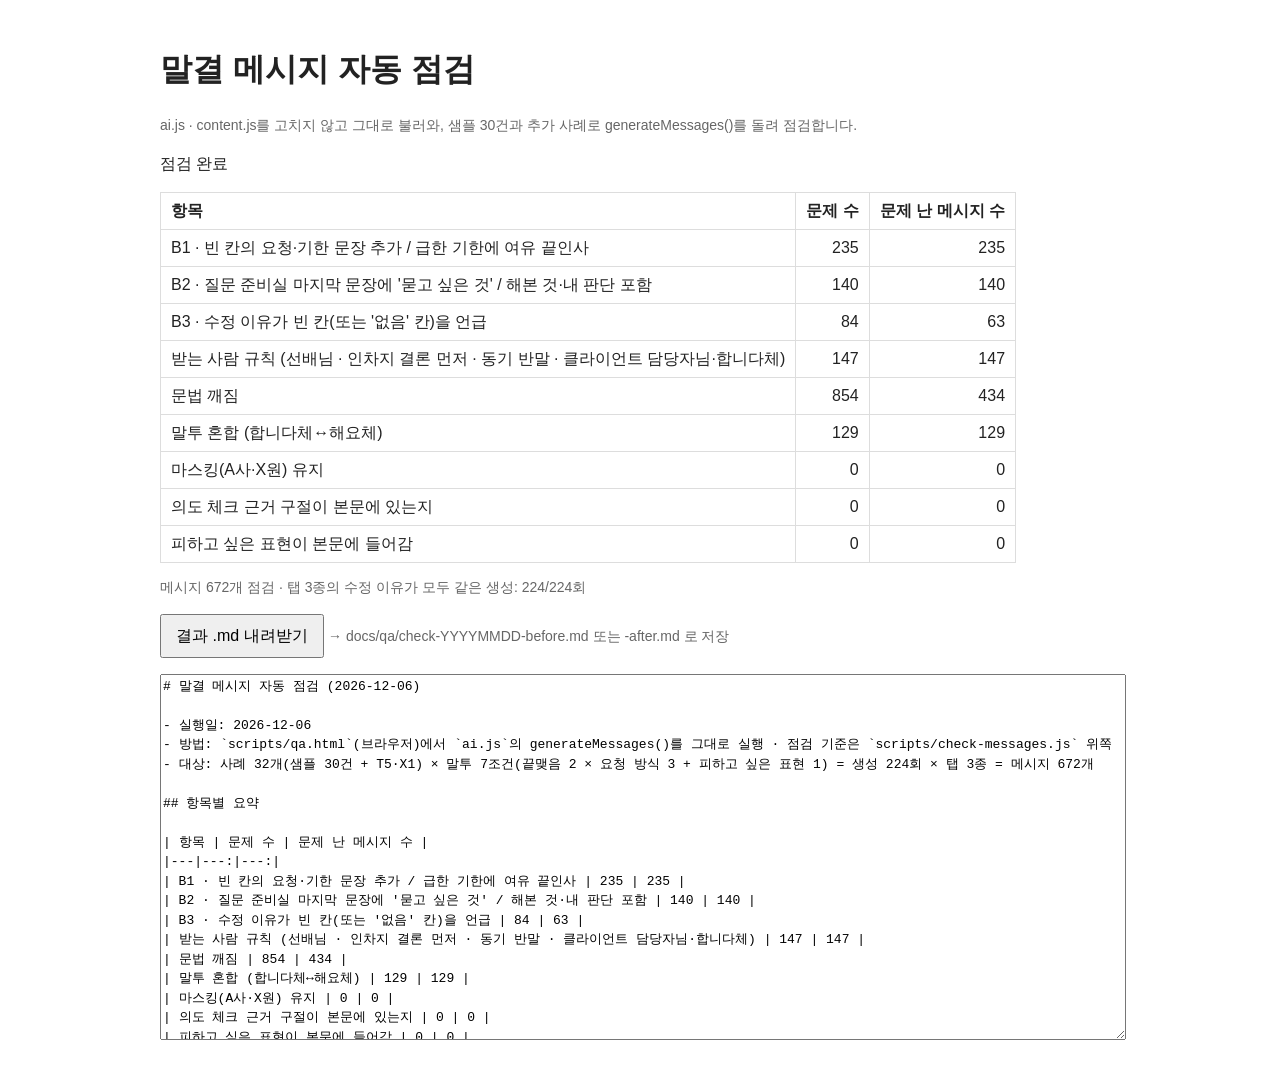
==== scripts/qa.html @ f7bf907c "test: 가짜 AI 메시지 자동 점검 도구(scripts/qa.html)와 before 기준값 추가 - scripts/check-messages.js: 점검 기준(패턴 목록은 파" ====
<!DOCTYPE html>
<html lang="ko">
<head>
  <meta charset="UTF-8">
  <meta name="viewport" content="width=device-width, initial-scale=1.0">
  <meta name="robots" content="noindex">
  <title>말결 메시지 자동 점검</title>
  <style>
    body { margin: 0 auto; max-width: 960px; padding: 24px 20px; font-family: -apple-system, BlinkMacSystemFont, "Apple SD Gothic Neo", "Malgun Gothic", sans-serif; line-height: 1.5; color: #222; }
    table { border-collapse: collapse; margin: 12px 0; }
    th, td { border: 1px solid #ddd; padding: 6px 10px; text-align: left; }
    td.num { text-align: right; }
    textarea { width: 100%; height: 360px; font: 13px/1.5 ui-monospace, Consolas, monospace; }
    button { padding: 8px 14px; font: inherit; cursor: pointer; }
    .muted { color: #666; font-size: 14px; }
  </style>
</head>
<body>
  <!-- 내부 점검용 페이지 (앱 화면 아님). 로컬 서버로 열어야 한다: README '메시지 자동 점검' -->
  <h1>말결 메시지 자동 점검</h1>
  <p class="muted">ai.js · content.js를 고치지 않고 그대로 불러와, 샘플 30건과 추가 사례로 generateMessages()를 돌려 점검합니다.</p>
  <p id="status">점검 중…</p>
  <div id="summary"></div>
  <p>
    <button type="button" id="download" disabled>결과 .md 내려받기</button>
    <span class="muted">→ docs/qa/check-YYYYMMDD-before.md 또는 -after.md 로 저장</span>
  </p>
  <textarea id="markdown" readonly aria-label="점검 결과 마크다운"></textarea>

  <script>
    // ai.js는 앱에서 main.js가 넣어 주는 DATA(cards.json)·SAMPLE_DATA를 참고한다. 점검에서는 여기서 넣는다.
    let DATA = null;
    let SAMPLE_DATA = null;
  </script>
  <script src="../content.js"></script>
  <script src="../ai.js"></script>
  <script src="check-messages.js"></script>
  <script>
    (async () => {
      const status = document.getElementById("status");
      try {
        const [cards, SAMPLES] = await Promise.all([
          fetch("../data/cards.json", { cache: "no-cache" }).then((r) => r.json()),
          fetch("../data/malgyeol_sample_data.json", { cache: "no-cache" }).then((r) => r.json()),
        ]);
        DATA = cards;
        SAMPLE_DATA = SAMPLES;
        const data = await runAll(cards, SAMPLES, generateMessages);
        const s = summarize(data);
        const date = new Date().toISOString().slice(0, 10);
        const md = toMarkdown(data, { title: `말결 메시지 자동 점검 (${date})`, date });

        document.getElementById("summary").innerHTML =
          "<table><tr><th>항목</th><th>문제 수</th><th>문제 난 메시지 수</th></tr>" +
          s.rows.map((r) => `<tr><td>${r.name}</td><td class="num">${r.count}</td><td class="num">${r.messages}</td></tr>`).join("") +
          `</table><p class="muted">메시지 ${s.messages}개 점검 · 탭 3종의 수정 이유가 모두 같은 생성: ${s.sameReasons}/${s.runs}회</p>`;
        document.getElementById("markdown").value = md;
        status.textContent = "점검 완료";
        window.QA_RESULT = { summary: s, markdown: md, data };

        const download = document.getElementById("download");
        download.disabled = false;
        download.addEventListener("click", () => {
          const a = document.createElement("a");
          a.href = URL.createObjectURL(new Blob([md], { type: "text/markdown" }));
          a.download = `check-${date.replace(/-/g, "")}.md`;
          a.click();
        });
      } catch (error) {
        status.textContent = "점검을 실행하지 못했어요. 로컬 서버로 열었는지 확인해 주세요. (" + error.message + ")";
        console.error(error);
      }
    })();
  </script>
</body>
</html>
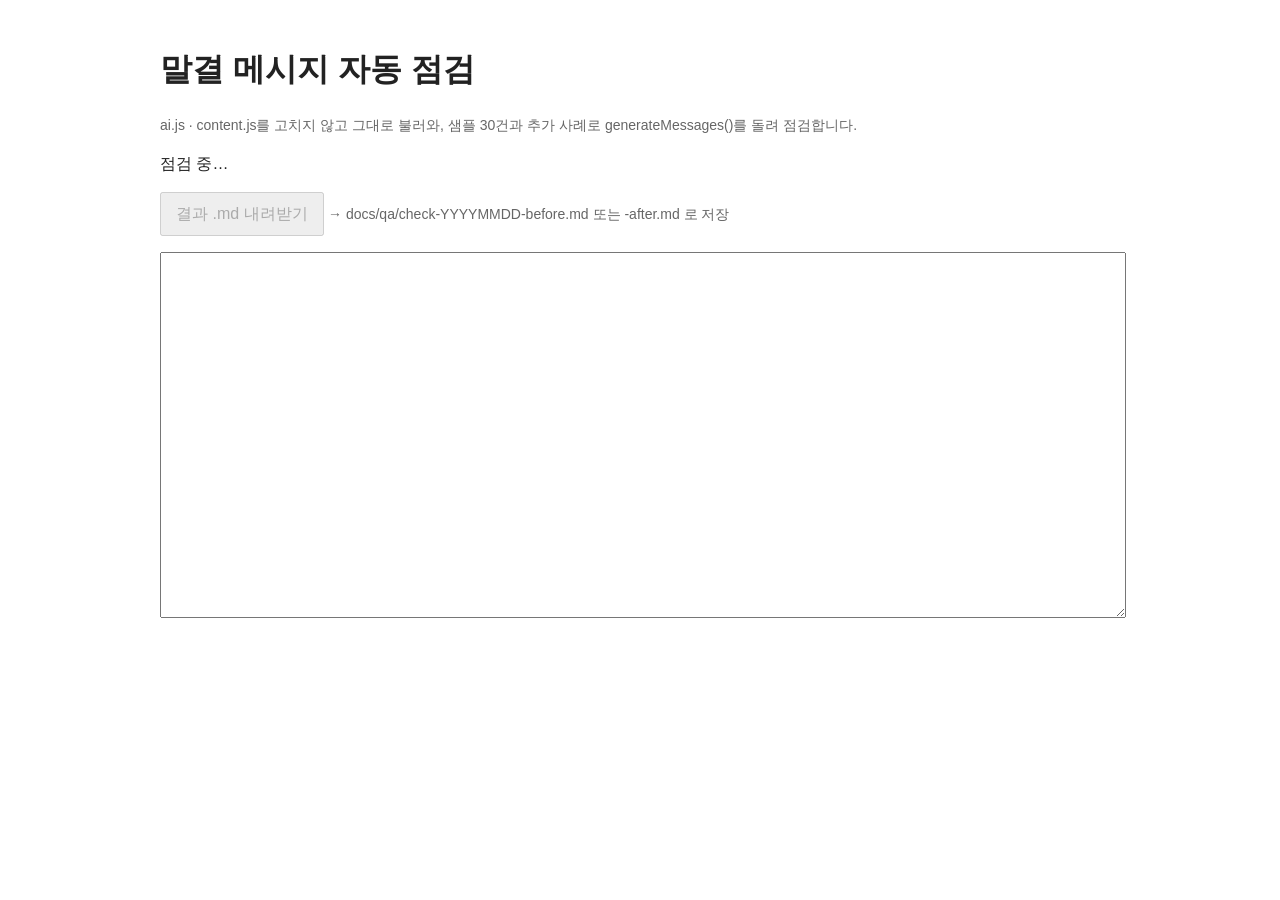
==== commit 80f57afb: "test: 문체 점검 추가 — 문체 혼합 · 변환 못 한 끝맺음 · 수정 이유 해요체 (before 기준값) - scripts/check-messages.js: 메시지 한 통 = " ====
--- a/scripts/qa.html
+++ b/scripts/qa.html
@@ -49,14 +49,19 @@
         const s = summarize(data);
         const date = new Date().toISOString().slice(0, 10);
         const md = toMarkdown(data, { title: `말결 메시지 자동 점검 (${date})`, date });
+        // 문체 점검 (메시지 한 통 = 문체 하나)
+        const tone = await runToneCheck(cards, SAMPLES, generateMessages);
+        const toneMd = toneMarkdown(tone, { title: `말결 문체 점검 (${date})`, date });
+        const unknownCount = Object.values(tone.unknown).reduce((a, u) => a + u.count, 0);
 
         document.getElementById("summary").innerHTML =
           "<table><tr><th>항목</th><th>문제 수</th><th>문제 난 메시지 수</th></tr>" +
           s.rows.map((r) => `<tr><td>${r.name}</td><td class="num">${r.count}</td><td class="num">${r.messages}</td></tr>`).join("") +
-          `</table><p class="muted">메시지 ${s.messages}개 점검 · 탭 3종의 수정 이유가 모두 같은 생성: ${s.sameReasons}/${s.runs}회</p>`;
-        document.getElementById("markdown").value = md;
+          `</table><p class="muted">메시지 ${s.messages}개 점검 · 탭 3종의 수정 이유가 모두 같은 생성: ${s.sameReasons}/${s.runs}회</p>` +
+          `<h2>문체 점검</h2><p>문체 혼합 메시지 <strong>${tone.mixed.length}</strong> / ${tone.messages} · 변환 못 한 끝맺음 ${unknownCount}문장 · 수정 이유 해요체 아님 ${tone.reasonIssues.length}</p>`;
+        document.getElementById("markdown").value = `${md}\n\n---\n\n${toneMd}`;
         status.textContent = "점검 완료";
-        window.QA_RESULT = { summary: s, markdown: md, data };
+        window.QA_RESULT = { summary: s, markdown: md, data, tone, toneMarkdown: toneMd };
 
         const download = document.getElementById("download");
         download.disabled = false;
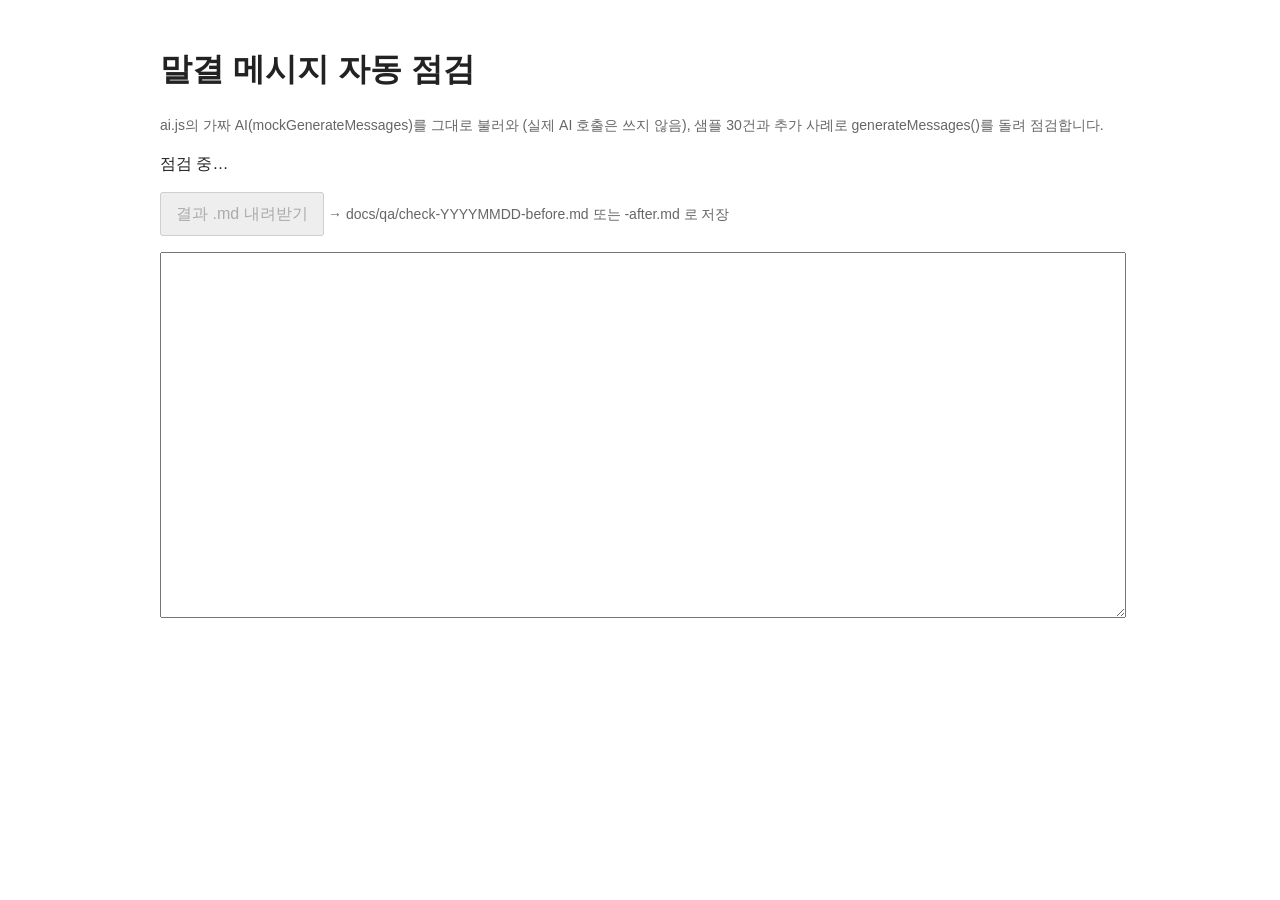
==== commit b85173e3: "feat: 가짜 AI를 Gemini API로 연결 (api/ 서버 함수) · 실패 시 가짜 AI로 자동 대체 - api/structurize.js · api/generate.js:" ====
--- a/scripts/qa.html
+++ b/scripts/qa.html
@@ -18,7 +18,7 @@
 <body>
   <!-- 내부 점검용 페이지 (앱 화면 아님). 로컬 서버로 열어야 한다: README '메시지 자동 점검' -->
   <h1>말결 메시지 자동 점검</h1>
-  <p class="muted">ai.js · content.js를 고치지 않고 그대로 불러와, 샘플 30건과 추가 사례로 generateMessages()를 돌려 점검합니다.</p>
+  <p class="muted">ai.js의 가짜 AI(mockGenerateMessages)를 그대로 불러와 (실제 AI 호출은 쓰지 않음), 샘플 30건과 추가 사례로 generateMessages()를 돌려 점검합니다.</p>
   <p id="status">점검 중…</p>
   <div id="summary"></div>
   <p>
@@ -45,12 +45,12 @@
         ]);
         DATA = cards;
         SAMPLE_DATA = SAMPLES;
-        const data = await runAll(cards, SAMPLES, generateMessages);
+        const data = await runAll(cards, SAMPLES, mockGenerateMessages);
         const s = summarize(data);
         const date = new Date().toISOString().slice(0, 10);
         const md = toMarkdown(data, { title: `말결 메시지 자동 점검 (${date})`, date });
         // 문체 점검 (메시지 한 통 = 문체 하나)
-        const tone = await runToneCheck(cards, SAMPLES, generateMessages);
+        const tone = await runToneCheck(cards, SAMPLES, mockGenerateMessages);
         const toneMd = toneMarkdown(tone, { title: `말결 문체 점검 (${date})`, date });
         const unknownCount = Object.values(tone.unknown).reduce((a, u) => a + u.count, 0);
 
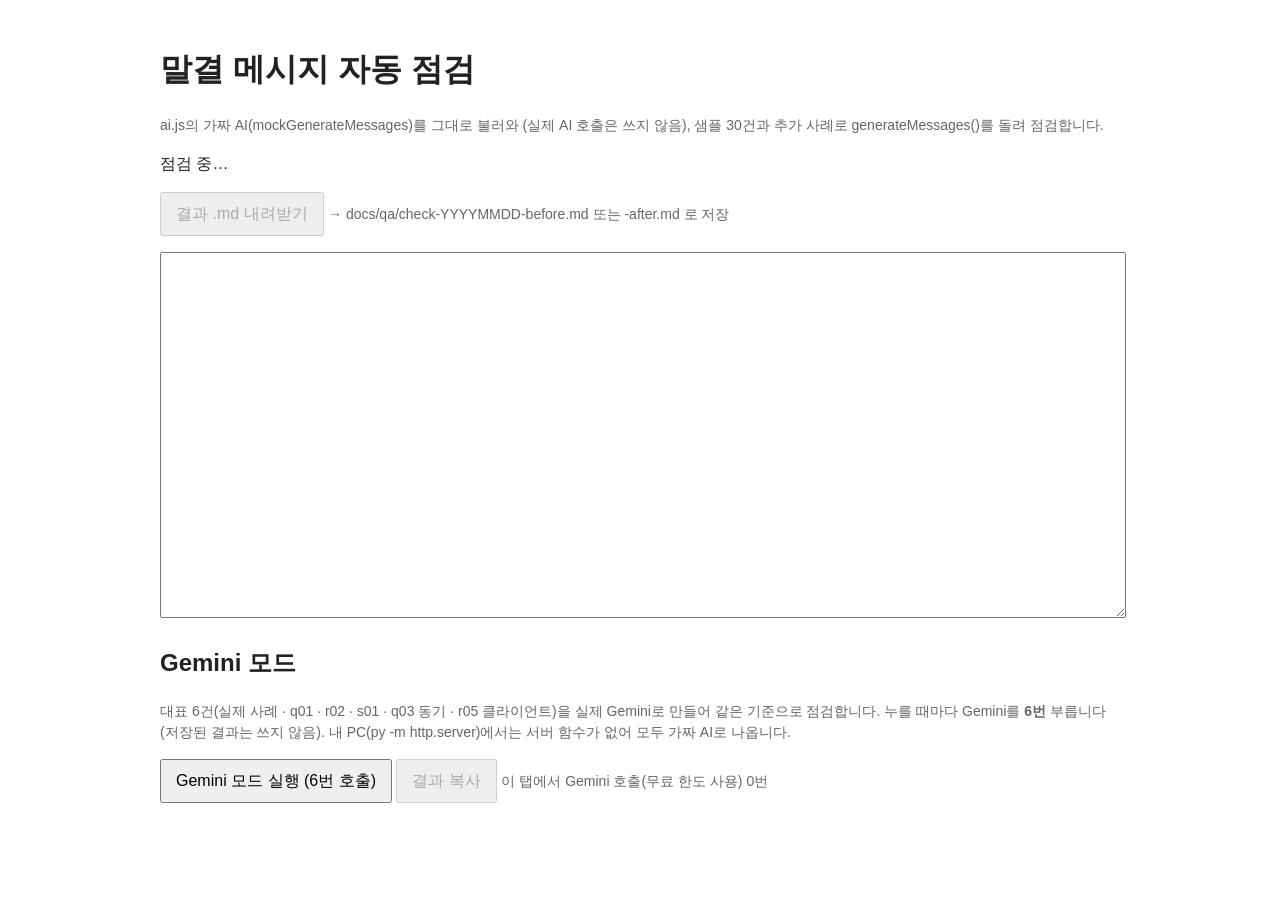
==== commit eb96f3bd: "feat: Gemini 결과 품질·출처 표시 · 가짜 AI 문장 오류 수정 - 결과 출처(source: gemini/cache/mock + 실패 이유) · ?review에서만 표시" ====
--- a/scripts/qa.html
+++ b/scripts/qa.html
@@ -13,6 +13,10 @@
     textarea { width: 100%; height: 360px; font: 13px/1.5 ui-monospace, Consolas, monospace; }
     button { padding: 8px 14px; font: inherit; cursor: pointer; }
     .muted { color: #666; font-size: 14px; }
+    #gemini table { width: 100%; font-size: 14px; }
+    #gemini td { vertical-align: top; white-space: pre-wrap; }
+    .ok { color: #1a7f37; }
+    .bad { color: #c62828; }
   </style>
 </head>
 <body>
@@ -26,6 +30,20 @@
     <span class="muted">→ docs/qa/check-YYYYMMDD-before.md 또는 -after.md 로 저장</span>
   </p>
   <textarea id="markdown" readonly aria-label="점검 결과 마크다운"></textarea>
+
+  <!-- Gemini 모드: 대표 6건만 실제 AI로 돌려 본다 (Vercel 미리보기에서 · 무료 한도를 아끼려고 누를 때만 실행) -->
+  <section id="gemini">
+    <h2>Gemini 모드</h2>
+    <p class="muted">대표 6건(실제 사례 · q01 · r02 · s01 · q03 동기 · r05 클라이언트)을 실제 Gemini로 만들어 같은 기준으로 점검합니다.
+      누를 때마다 Gemini를 <strong>6번</strong> 부릅니다(저장된 결과는 쓰지 않음). 내 PC(py -m http.server)에서는 서버 함수가 없어 모두 가짜 AI로 나옵니다.</p>
+    <p>
+      <button type="button" id="gemini-run">Gemini 모드 실행 (6번 호출)</button>
+      <button type="button" id="gemini-copy" disabled>결과 복사</button>
+      <span id="gemini-count" class="muted"></span>
+    </p>
+    <p id="gemini-status" class="muted"></p>
+    <div id="gemini-table"></div>
+  </section>
 
   <script>
     // ai.js는 앱에서 main.js가 넣어 주는 DATA(cards.json)·SAMPLE_DATA를 참고한다. 점검에서는 여기서 넣는다.
@@ -76,6 +94,94 @@
         console.error(error);
       }
     })();
+
+    // ---------- Gemini 모드 ----------
+    const GEMINI_CASE_IDS = ["REAL", "q01", "r02", "s01", "q03", "r05"];
+    const GEMINI_PROFILE = { sentenceLength: "normal", requestStyle: "soft", ending: "hamnida", avoidPhrases: "", preferredExamples: [] };
+    const GEMINI_COUNT_KEY = "malgyeol.qa.geminiCalls";
+    let geminiReport = "";
+
+    const escapeHtml = (s) => String(s).replace(/[&<>"]/g, (c) => ({ "&": "&amp;", "<": "&lt;", ">": "&gt;", '"': "&quot;" })[c]);
+    function geminiCalls() {
+      try {
+        return Number(sessionStorage.getItem(GEMINI_COUNT_KEY)) || 0;
+      } catch (error) {
+        return 0;
+      }
+    }
+    function showGeminiCount() {
+      document.getElementById("gemini-count").textContent = `이 탭에서 Gemini 호출(무료 한도 사용) ${geminiCalls()}번`;
+    }
+    showGeminiCount();
+
+    document.getElementById("gemini-run").addEventListener("click", async () => {
+      const button = document.getElementById("gemini-run");
+      const status = document.getElementById("gemini-status");
+      if (!DATA || !SAMPLE_DATA) return;
+      button.disabled = true;
+      const partnerByLabel = Object.fromEntries(DATA.partners.map((x) => [x.label, x]));
+      const all = [...SAMPLE_DATA.samples, ...EXTRA_CASES];
+      const rows = [];
+      const md = [`# 말결 Gemini 모드 점검 (${new Date().toISOString().slice(0, 16).replace("T", " ")})`, "", `말투: 합니다체 · 부드럽게 · 보통`, ""];
+      // 한도를 아끼려고 한 건씩 차례로 부른다
+      for (const [index, id] of GEMINI_CASE_IDS.entries()) {
+        const c = all.find((x) => x.id === id);
+        status.textContent = `${id} 만드는 중… (${index + 1}/${GEMINI_CASE_IDS.length})`;
+        const card = DATA.cards.find((x) => x.id === c.cardId);
+        const fields = Object.fromEntries(card.fields.map((f) => [f.key, c.fields[f.key] || null]));
+        const values = Object.fromEntries(Object.entries(fields).filter(([, v]) => v && String(v).trim()));
+        const partner = partnerByLabel[c.partner];
+        const out = await generateMessages({ card, fields, recipient: partner, profile: GEMINI_PROFILE, preferred: [] }, { fresh: true });
+        // 실제로 Gemini까지 간 호출만 센다 (키 없음·서버 함수 없음·브라우저 제한은 한도를 쓰지 않음)
+        if (out.source === "gemini" || ["rate_limit", "http", "blocked", "empty", "bad_json", "timeout", "shape"].includes(out.reason)) {
+          try {
+            sessionStorage.setItem(GEMINI_COUNT_KEY, String(geminiCalls() + 1));
+          } catch (error) {
+            // 저장 못 해도 넘어간다
+          }
+        }
+        showGeminiCount();
+        const run = { c, card, values, partner, profile: GEMINI_PROFILE, reasons: out.reasons };
+        const label = aiSourceLabel(out);
+        md.push(`## ${id} · ${card.name} · ${partner.label} — 생성: ${label}`, "");
+        out.variants.forEach((v) => {
+          const problems = checkMessage(run, v);
+          rows.push({ id, card: card.name, partner: partner.label, label, tab: TAB_LABEL[v.type], text: v.text, reasons: v.reasons || out.reasons, problems });
+          md.push(`### ${TAB_LABEL[v.type]}`, "", "```", v.text, "```", "");
+          md.push(`- 수정 이유: ${(v.reasons || out.reasons || []).join(" / ")}`);
+          md.push(`- 점검: ${problems.length ? problems.map((p) => `${p.item} ${p.detail}`).join(" / ") : "0건"}`, "");
+        });
+      }
+      const total = rows.reduce((a, r) => a + r.problems.length, 0);
+      md.splice(4, 0, `점검 문제 합계: ${total}건 · 메시지 ${rows.length}개`, "");
+      geminiReport = md.join("\n");
+      document.getElementById("gemini-table").innerHTML =
+        "<table><tr><th>사례</th><th>생성</th><th>탭</th><th>문장</th><th>수정 이유</th><th>점검</th></tr>" +
+        rows
+          .map(
+            (r) =>
+              `<tr><td>${r.id}<br><span class="muted">${escapeHtml(r.card)} · ${escapeHtml(r.partner)}</span></td><td>${escapeHtml(r.label)}</td><td>${r.tab}</td>` +
+              `<td>${escapeHtml(r.text)}</td><td>${escapeHtml((r.reasons || []).join("\n"))}</td>` +
+              `<td class="${r.problems.length ? "bad" : "ok"}">${r.problems.length ? escapeHtml(r.problems.map((p) => `${p.item} ${p.detail}`).join("\n")) : "0건"}</td></tr>`,
+          )
+          .join("") +
+        "</table>";
+      status.textContent = `완료 · 점검 문제 ${total}건 (메시지 ${rows.length}개)`;
+      document.getElementById("gemini-copy").disabled = false;
+      button.disabled = false;
+    });
+
+    document.getElementById("gemini-copy").addEventListener("click", async () => {
+      const status = document.getElementById("gemini-status");
+      try {
+        await navigator.clipboard.writeText(geminiReport);
+        status.textContent = "결과를 복사했어요. 대화창에 붙여 넣어 주세요.";
+      } catch (error) {
+        // 복사가 막히면 아래 칸에 넣어 직접 복사하게 한다
+        document.getElementById("markdown").value = geminiReport;
+        status.textContent = "자동 복사가 막혀서 위쪽 큰 칸에 넣었어요. 칸을 눌러 전체 선택(Ctrl+A) 후 복사해 주세요.";
+      }
+    });
   </script>
 </body>
 </html>
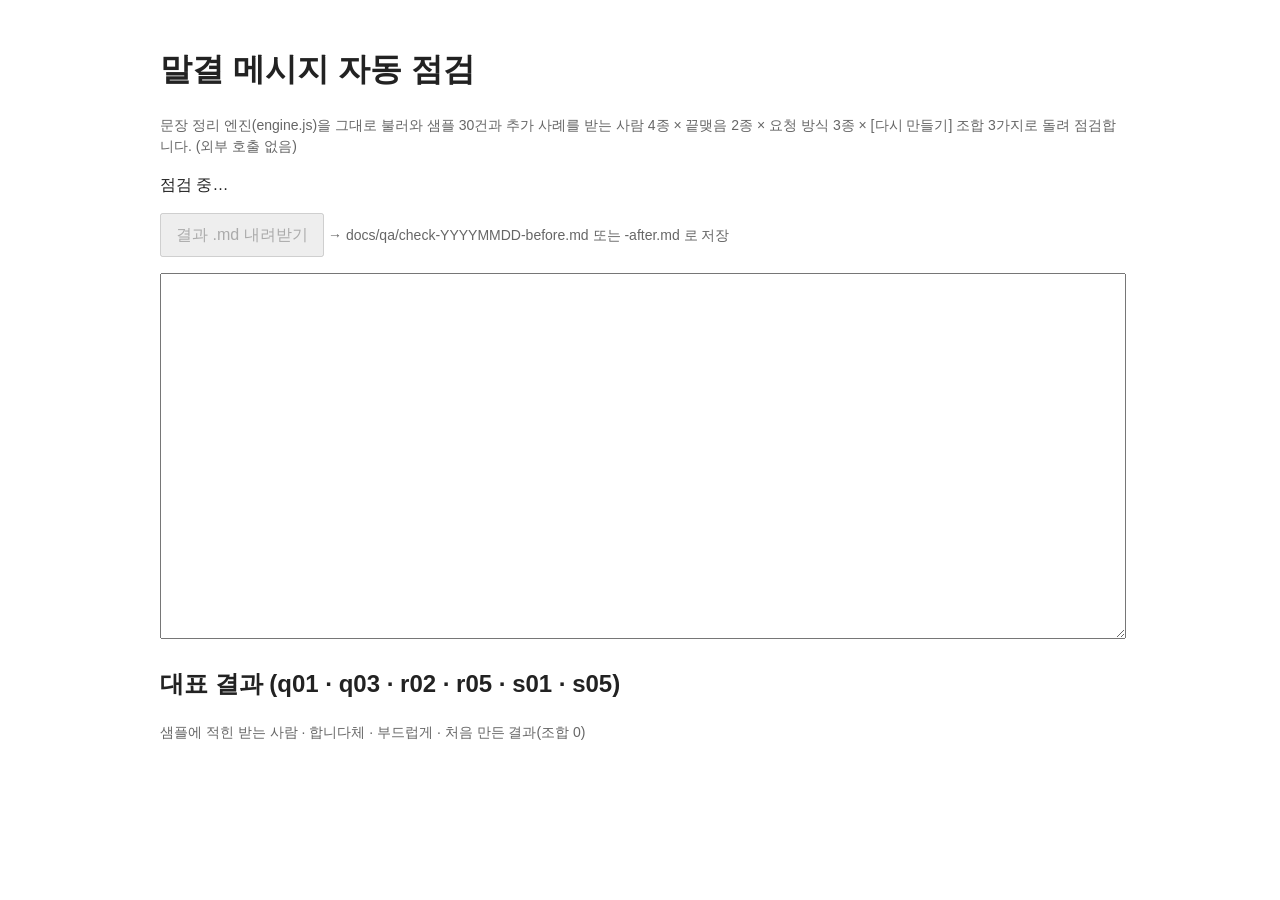
==== commit 6e68f7d3: "feat: 외부 AI API 제거 · 샘플 데이터·규칙 기반 엔진으로 전환 (제출용 release/neon) - api/·vercel.json 삭제, ai.js → engine.j" ====
--- a/scripts/qa.html
+++ b/scripts/qa.html
@@ -13,8 +13,8 @@
     textarea { width: 100%; height: 360px; font: 13px/1.5 ui-monospace, Consolas, monospace; }
     button { padding: 8px 14px; font: inherit; cursor: pointer; }
     .muted { color: #666; font-size: 14px; }
-    #gemini table { width: 100%; font-size: 14px; }
-    #gemini td { vertical-align: top; white-space: pre-wrap; }
+    #showcase table { width: 100%; font-size: 14px; }
+    #showcase td { vertical-align: top; white-space: pre-wrap; }
     .ok { color: #1a7f37; }
     .bad { color: #c62828; }
   </style>
@@ -22,7 +22,7 @@
 <body>
   <!-- 내부 점검용 페이지 (앱 화면 아님). 로컬 서버로 열어야 한다: README '메시지 자동 점검' -->
   <h1>말결 메시지 자동 점검</h1>
-  <p class="muted">ai.js의 가짜 AI(mockGenerateMessages)를 그대로 불러와 (실제 AI 호출은 쓰지 않음), 샘플 30건과 추가 사례로 generateMessages()를 돌려 점검합니다.</p>
+  <p class="muted">문장 정리 엔진(engine.js)을 그대로 불러와 샘플 30건과 추가 사례를 받는 사람 4종 × 끝맺음 2종 × 요청 방식 3종 × [다시 만들기] 조합 3가지로 돌려 점검합니다. (외부 호출 없음)</p>
   <p id="status">점검 중…</p>
   <div id="summary"></div>
   <p>
@@ -31,27 +31,20 @@
   </p>
   <textarea id="markdown" readonly aria-label="점검 결과 마크다운"></textarea>
 
-  <!-- Gemini 모드: 대표 6건만 실제 AI로 돌려 본다 (Vercel 미리보기에서 · 무료 한도를 아끼려고 누를 때만 실행) -->
-  <section id="gemini">
-    <h2>Gemini 모드</h2>
-    <p class="muted">대표 6건(실제 사례 · q01 · r02 · s01 · q03 동기 · r05 클라이언트)을 실제 Gemini로 만들어 같은 기준으로 점검합니다.
-      누를 때마다 Gemini를 <strong>6번</strong> 부릅니다(저장된 결과는 쓰지 않음). 내 PC(py -m http.server)에서는 서버 함수가 없어 모두 가짜 AI로 나옵니다.</p>
-    <p>
-      <button type="button" id="gemini-run">Gemini 모드 실행 (6번 호출)</button>
-      <button type="button" id="gemini-copy" disabled>결과 복사</button>
-      <span id="gemini-count" class="muted"></span>
-    </p>
-    <p id="gemini-status" class="muted"></p>
-    <div id="gemini-table"></div>
+  <!-- 대표 결과: 시연·발표에 쓰는 샘플 6건의 실제 문장 (샘플에 적힌 받는 사람 · 합니다체 · 부드럽게) -->
+  <section id="showcase">
+    <h2>대표 결과 (q01 · q03 · r02 · r05 · s01 · s05)</h2>
+    <p class="muted">샘플에 적힌 받는 사람 · 합니다체 · 부드럽게 · 처음 만든 결과(조합 0)</p>
+    <div id="showcase-table"></div>
   </section>
 
   <script>
-    // ai.js는 앱에서 main.js가 넣어 주는 DATA(cards.json)·SAMPLE_DATA를 참고한다. 점검에서는 여기서 넣는다.
+    // engine.js는 앱에서 main.js가 넣어 주는 DATA(cards.json)·SAMPLE_DATA를 참고한다. 점검에서는 여기서 넣는다.
     let DATA = null;
     let SAMPLE_DATA = null;
   </script>
   <script src="../content.js"></script>
-  <script src="../ai.js"></script>
+  <script src="../engine.js"></script>
   <script src="check-messages.js"></script>
   <script>
     (async () => {
@@ -63,12 +56,12 @@
         ]);
         DATA = cards;
         SAMPLE_DATA = SAMPLES;
-        const data = await runAll(cards, SAMPLES, mockGenerateMessages);
+        const data = await runAll(cards, SAMPLES, generateMessages);
         const s = summarize(data);
         const date = new Date().toISOString().slice(0, 10);
         const md = toMarkdown(data, { title: `말결 메시지 자동 점검 (${date})`, date });
         // 문체 점검 (메시지 한 통 = 문체 하나)
-        const tone = await runToneCheck(cards, SAMPLES, mockGenerateMessages);
+        const tone = await runToneCheck(cards, SAMPLES, generateMessages);
         const toneMd = toneMarkdown(tone, { title: `말결 문체 점검 (${date})`, date });
         const unknownCount = Object.values(tone.unknown).reduce((a, u) => a + u.count, 0);
 
@@ -80,6 +73,7 @@
         document.getElementById("markdown").value = `${md}\n\n---\n\n${toneMd}`;
         status.textContent = "점검 완료";
         window.QA_RESULT = { summary: s, markdown: md, data, tone, toneMarkdown: toneMd };
+        await renderShowcase(cards, SAMPLES);
 
         const download = document.getElementById("download");
         download.disabled = false;
@@ -95,93 +89,28 @@
       }
     })();
 
-    // ---------- Gemini 모드 ----------
-    const GEMINI_CASE_IDS = ["REAL", "q01", "r02", "s01", "q03", "r05"];
-    const GEMINI_PROFILE = { sentenceLength: "normal", requestStyle: "soft", ending: "hamnida", avoidPhrases: "", preferredExamples: [] };
-    const GEMINI_COUNT_KEY = "malgyeol.qa.geminiCalls";
-    let geminiReport = "";
-
+    // ---------- 대표 결과 ----------
+    const SHOWCASE_IDS = ["q01", "q03", "r02", "r05", "s01", "s05"];
+    const SHOWCASE_PROFILE = { sentenceLength: "normal", requestStyle: "soft", ending: "hamnida", avoidPhrases: "", preferredExamples: [] };
     const escapeHtml = (s) => String(s).replace(/[&<>"]/g, (c) => ({ "&": "&amp;", "<": "&lt;", ">": "&gt;", '"': "&quot;" })[c]);
-    function geminiCalls() {
-      try {
-        return Number(sessionStorage.getItem(GEMINI_COUNT_KEY)) || 0;
-      } catch (error) {
-        return 0;
+    async function renderShowcase(cards, SAMPLES) {
+      const partnerByLabel = Object.fromEntries(cards.partners.map((x) => [x.label, x]));
+      const rows = [];
+      for (const id of SHOWCASE_IDS) {
+        const s = SAMPLES.samples.find((x) => x.id === id);
+        const card = cards.cards.find((x) => x.id === s.cardId);
+        const fields = Object.fromEntries(card.fields.map((f) => [f.key, s.fields[f.key] || null]));
+        const out = await generateMessages({ card, fields, recipient: partnerByLabel[s.partner], profile: SHOWCASE_PROFILE, preferred: [] });
+        out.variants.forEach((v) => rows.push({ id, card: card.name, partner: s.partner, tab: TAB_LABEL[v.type], text: v.text, reasons: v.reasons }));
       }
-    }
-    function showGeminiCount() {
-      document.getElementById("gemini-count").textContent = `이 탭에서 Gemini 호출(무료 한도 사용) ${geminiCalls()}번`;
-    }
-    showGeminiCount();
-
-    document.getElementById("gemini-run").addEventListener("click", async () => {
-      const button = document.getElementById("gemini-run");
-      const status = document.getElementById("gemini-status");
-      if (!DATA || !SAMPLE_DATA) return;
-      button.disabled = true;
-      const partnerByLabel = Object.fromEntries(DATA.partners.map((x) => [x.label, x]));
-      const all = [...SAMPLE_DATA.samples, ...EXTRA_CASES];
-      const rows = [];
-      const md = [`# 말결 Gemini 모드 점검 (${new Date().toISOString().slice(0, 16).replace("T", " ")})`, "", `말투: 합니다체 · 부드럽게 · 보통`, ""];
-      // 한도를 아끼려고 한 건씩 차례로 부른다
-      for (const [index, id] of GEMINI_CASE_IDS.entries()) {
-        const c = all.find((x) => x.id === id);
-        status.textContent = `${id} 만드는 중… (${index + 1}/${GEMINI_CASE_IDS.length})`;
-        const card = DATA.cards.find((x) => x.id === c.cardId);
-        const fields = Object.fromEntries(card.fields.map((f) => [f.key, c.fields[f.key] || null]));
-        const values = Object.fromEntries(Object.entries(fields).filter(([, v]) => v && String(v).trim()));
-        const partner = partnerByLabel[c.partner];
-        const out = await generateMessages({ card, fields, recipient: partner, profile: GEMINI_PROFILE, preferred: [] }, { fresh: true });
-        // 실제로 Gemini까지 간 호출만 센다 (키 없음·서버 함수 없음·브라우저 제한은 한도를 쓰지 않음)
-        if (out.source === "gemini" || ["rate_limit", "http", "blocked", "empty", "bad_json", "timeout", "shape"].includes(out.reason)) {
-          try {
-            sessionStorage.setItem(GEMINI_COUNT_KEY, String(geminiCalls() + 1));
-          } catch (error) {
-            // 저장 못 해도 넘어간다
-          }
-        }
-        showGeminiCount();
-        const run = { c, card, values, partner, profile: GEMINI_PROFILE, reasons: out.reasons };
-        const label = aiSourceLabel(out);
-        md.push(`## ${id} · ${card.name} · ${partner.label} — 생성: ${label}`, "");
-        out.variants.forEach((v) => {
-          const problems = checkMessage(run, v);
-          rows.push({ id, card: card.name, partner: partner.label, label, tab: TAB_LABEL[v.type], text: v.text, reasons: v.reasons || out.reasons, problems });
-          md.push(`### ${TAB_LABEL[v.type]}`, "", "```", v.text, "```", "");
-          md.push(`- 수정 이유: ${(v.reasons || out.reasons || []).join(" / ")}`);
-          md.push(`- 점검: ${problems.length ? problems.map((p) => `${p.item} ${p.detail}`).join(" / ") : "0건"}`, "");
-        });
-      }
-      const total = rows.reduce((a, r) => a + r.problems.length, 0);
-      md.splice(4, 0, `점검 문제 합계: ${total}건 · 메시지 ${rows.length}개`, "");
-      geminiReport = md.join("\n");
-      document.getElementById("gemini-table").innerHTML =
-        "<table><tr><th>사례</th><th>생성</th><th>탭</th><th>문장</th><th>수정 이유</th><th>점검</th></tr>" +
+      document.getElementById("showcase-table").innerHTML =
+        "<table><tr><th>샘플</th><th>탭</th><th>문장</th><th>수정 이유</th></tr>" +
         rows
-          .map(
-            (r) =>
-              `<tr><td>${r.id}<br><span class="muted">${escapeHtml(r.card)} · ${escapeHtml(r.partner)}</span></td><td>${escapeHtml(r.label)}</td><td>${r.tab}</td>` +
-              `<td>${escapeHtml(r.text)}</td><td>${escapeHtml((r.reasons || []).join("\n"))}</td>` +
-              `<td class="${r.problems.length ? "bad" : "ok"}">${r.problems.length ? escapeHtml(r.problems.map((p) => `${p.item} ${p.detail}`).join("\n")) : "0건"}</td></tr>`,
-          )
+          .map((r) => `<tr><td>${r.id}<br><span class="muted">${escapeHtml(r.card)} · ${escapeHtml(r.partner)}</span></td><td>${r.tab}</td><td>${escapeHtml(r.text)}</td><td>${escapeHtml(r.reasons.join("\n"))}</td></tr>`)
           .join("") +
         "</table>";
-      status.textContent = `완료 · 점검 문제 ${total}건 (메시지 ${rows.length}개)`;
-      document.getElementById("gemini-copy").disabled = false;
-      button.disabled = false;
-    });
-
-    document.getElementById("gemini-copy").addEventListener("click", async () => {
-      const status = document.getElementById("gemini-status");
-      try {
-        await navigator.clipboard.writeText(geminiReport);
-        status.textContent = "결과를 복사했어요. 대화창에 붙여 넣어 주세요.";
-      } catch (error) {
-        // 복사가 막히면 아래 칸에 넣어 직접 복사하게 한다
-        document.getElementById("markdown").value = geminiReport;
-        status.textContent = "자동 복사가 막혀서 위쪽 큰 칸에 넣었어요. 칸을 눌러 전체 선택(Ctrl+A) 후 복사해 주세요.";
-      }
-    });
+      window.QA_SHOWCASE = rows;
+    }
   </script>
 </body>
 </html>
